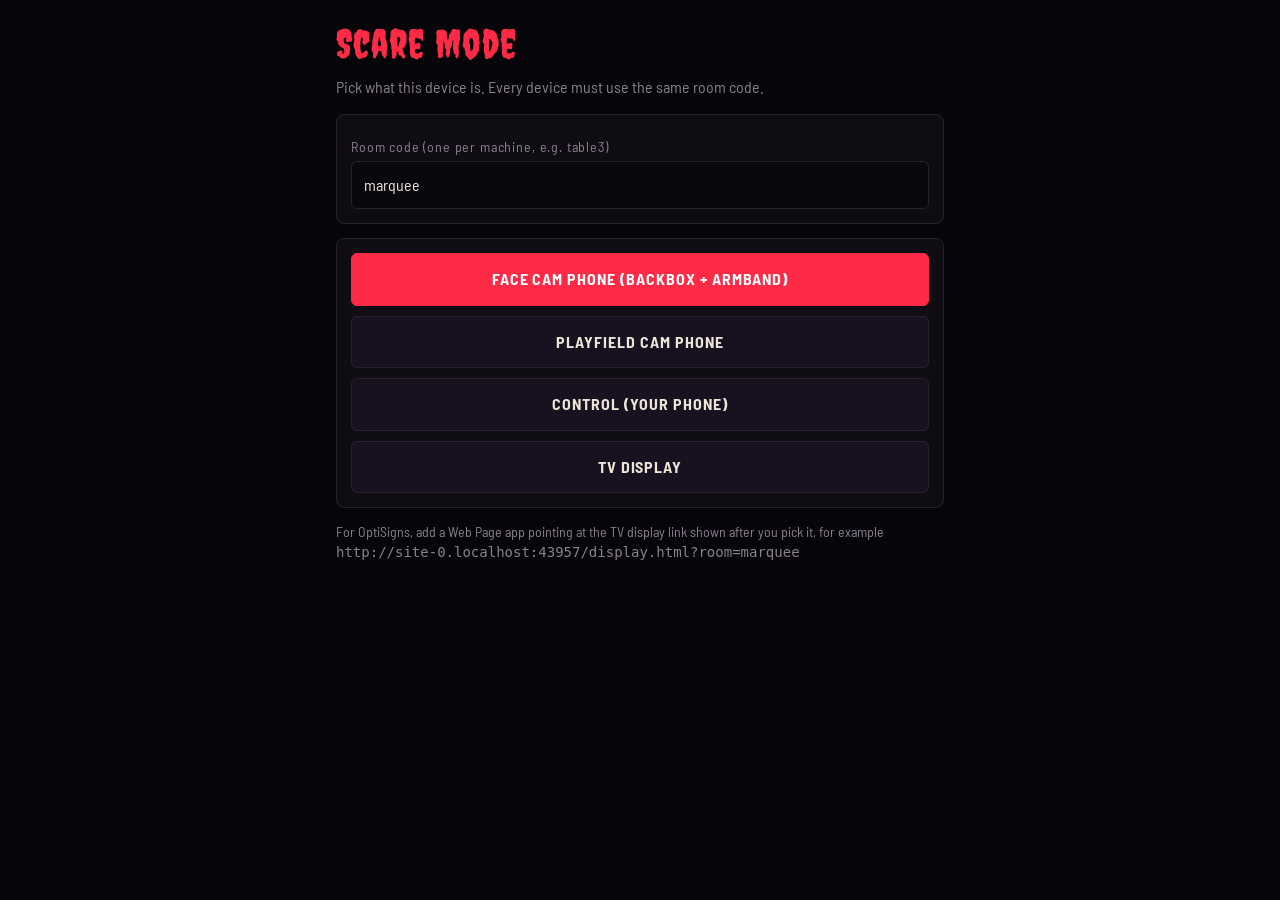
==== index.html @ bcbc5836 "Add PC-free scare mode web app Face cam, playfield cam, control and TV display pages that link over " ====
<!doctype html>
<html lang="en"><head>
<meta charset="utf-8"><meta name="viewport" content="width=device-width,initial-scale=1,viewport-fit=cover">
<title>Scare Mode</title>
<link rel="stylesheet" href="https://fonts.googleapis.com/css2?family=Creepster&family=Barlow+Semi+Condensed:wght@400;600;700&display=swap">
<link rel="stylesheet" href="phone.css">
</head><body>
<h1>Scare Mode</h1>
<p class="sub">Pick what this device is. Every device must use the same room code.</p>
<div class="card">
  <label for="room">Room code (one per machine, e.g. table3)</label>
  <input id="room" autocomplete="off" autocapitalize="none">
</div>
<div class="card" style="display:grid;gap:10px">
  <button class="go" data-p="face.html">Face cam phone (backbox + armband)</button>
  <button data-p="field.html">Playfield cam phone</button>
  <button data-p="control.html">Control (your phone)</button>
  <button data-p="display.html">TV display</button>
</div>
<p class="muted">For OptiSigns, add a Web Page app pointing at the TV display link shown after you pick it, for example <code id="ex"></code></p>
<script>
const r = document.getElementById('room');
r.value = new URLSearchParams(location.search).get('room') || localStorage.getItem('sm-room') || 'marquee';
const clean = () => r.value.toLowerCase().replace(/[^a-z0-9]/g, '').slice(0, 24) || 'marquee';
const ex = () => document.getElementById('ex').textContent = new URL('display.html?room=' + clean(), location.href).href;
r.oninput = ex; ex();
document.querySelectorAll('[data-p]').forEach(b => b.onclick = () => { location.href = b.dataset.p + '?room=' + clean(); });
</script>
</body></html>
---- phone.css ----
:root{--void:#060509;--crypt:#100c13;--crypt-2:#181220;--line:#2a2130;--bone:#ece4d6;--ash:#8a7f8f;--blood:#ff2a45;--ember:#ff8a3d;--ecto:#6dffb0;color-scheme:dark}
*{box-sizing:border-box}
html,body{margin:0;background:var(--void);color:var(--bone);font:16px/1.4 "Barlow Semi Condensed","Arial Narrow",system-ui,sans-serif}
body{padding:16px;padding-top:max(16px,env(safe-area-inset-top));padding-bottom:max(16px,env(safe-area-inset-bottom));max-width:640px;margin:0 auto}
h1{font-family:"Creepster",Impact,fantasy;color:var(--blood);font-weight:400;font-size:40px;margin:0 0 4px;letter-spacing:1px}
.sub{color:var(--ash);margin:0 0 16px}
.card{background:var(--crypt);border:1px solid var(--line);border-radius:8px;padding:14px;margin-bottom:14px}
.card h2{margin:0 0 10px;font-size:15px;letter-spacing:.18em;text-transform:uppercase;color:var(--ash);font-weight:600}
button{font:inherit;font-weight:700;letter-spacing:.06em;text-transform:uppercase;border:0;border-radius:6px;padding:14px 16px;background:var(--crypt-2);color:var(--bone);border:1px solid var(--line);cursor:pointer;min-height:48px}
button.go{background:var(--blood);border-color:var(--blood);color:#fff}
button.cool{background:var(--ecto);border-color:var(--ecto);color:var(--void)}
button:disabled{opacity:.4}
.row{display:flex;gap:10px;flex-wrap:wrap;align-items:center}
.row>*{flex:1 1 auto}
input,select{font:inherit;width:100%;padding:12px;border-radius:6px;border:1px solid var(--line);background:#0a080d;color:var(--bone);min-height:48px}
label{display:block;font-size:14px;color:var(--ash);margin:8px 0 4px;letter-spacing:.06em}
.pill{display:inline-flex;align-items:center;gap:8px;font-size:14px;letter-spacing:.08em;text-transform:uppercase;padding:4px 10px;border-radius:99px;background:var(--crypt-2);border:1px solid var(--line)}
.dot{width:10px;height:10px;border-radius:50%;background:var(--ash)}
.ok .dot{background:var(--ecto);box-shadow:0 0 8px var(--ecto)}
.bad .dot{background:var(--blood)}
.warn .dot{background:var(--ember)}
video{width:100%;border-radius:8px;background:#000;display:block}
.big{font-family:"Big Shoulders Display",Impact,sans-serif;font-weight:900;font-size:96px;line-height:.9;color:var(--blood)}
.muted{color:var(--ash);font-size:14px}
.hide{display:none!important}
table{width:100%;border-collapse:collapse;font-size:15px}
td,th{padding:6px 4px;border-bottom:1px solid var(--line);text-align:left}
th{color:var(--ash);font-weight:600;font-size:13px;letter-spacing:.1em;text-transform:uppercase}
td button{min-height:0;padding:6px 10px;font-size:12px}
a{color:var(--ecto)}
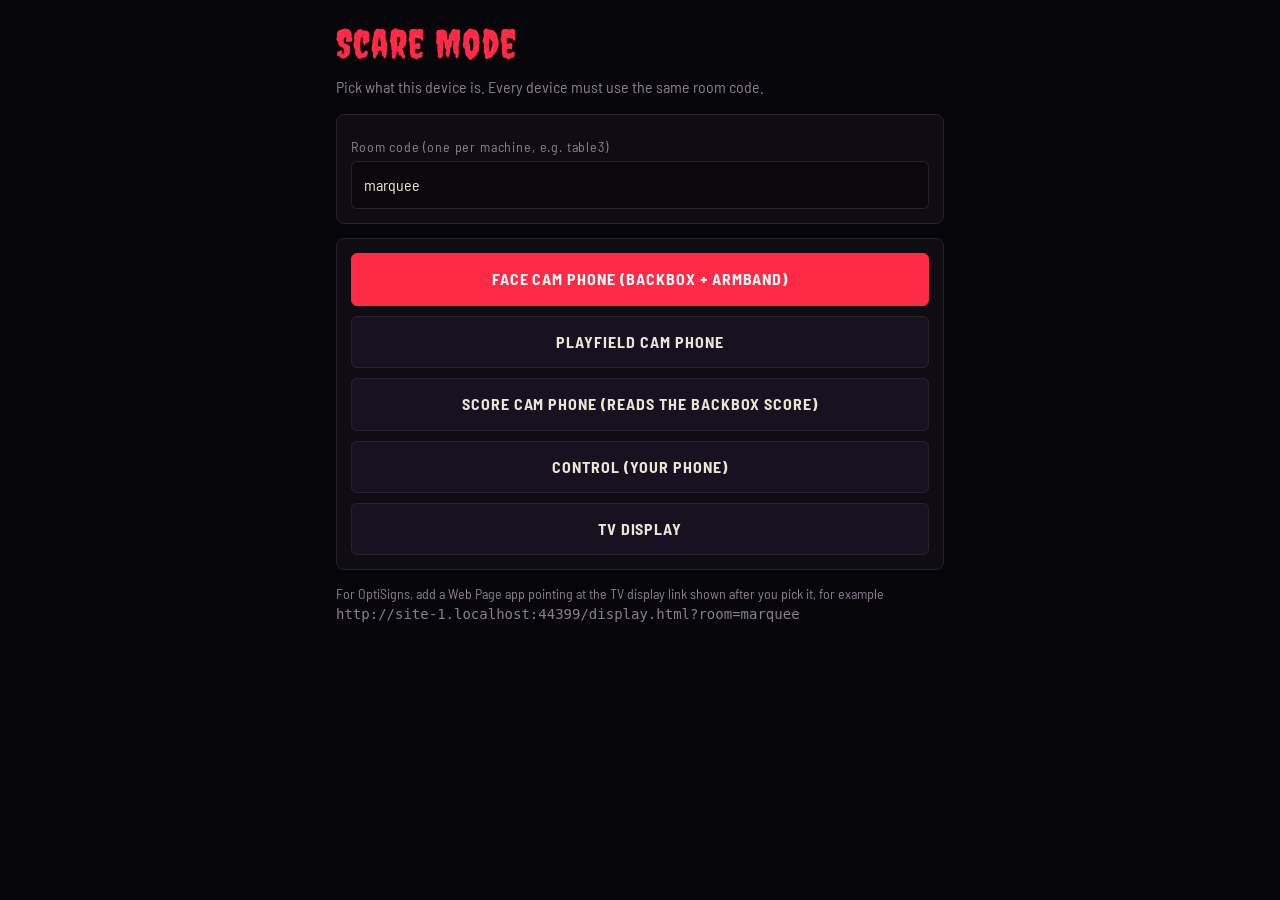
==== commit ca7a84c6: "Add score cam: in-browser score reading from the backbox display New score.html phone page reads the" ====
--- a/index.html
+++ b/index.html
@@ -14,6 +14,7 @@
 <div class="card" style="display:grid;gap:10px">
   <button class="go" data-p="face.html">Face cam phone (backbox + armband)</button>
   <button data-p="field.html">Playfield cam phone</button>
+  <button data-p="score.html">Score cam phone (reads the backbox score)</button>
   <button data-p="control.html">Control (your phone)</button>
   <button data-p="display.html">TV display</button>
 </div>
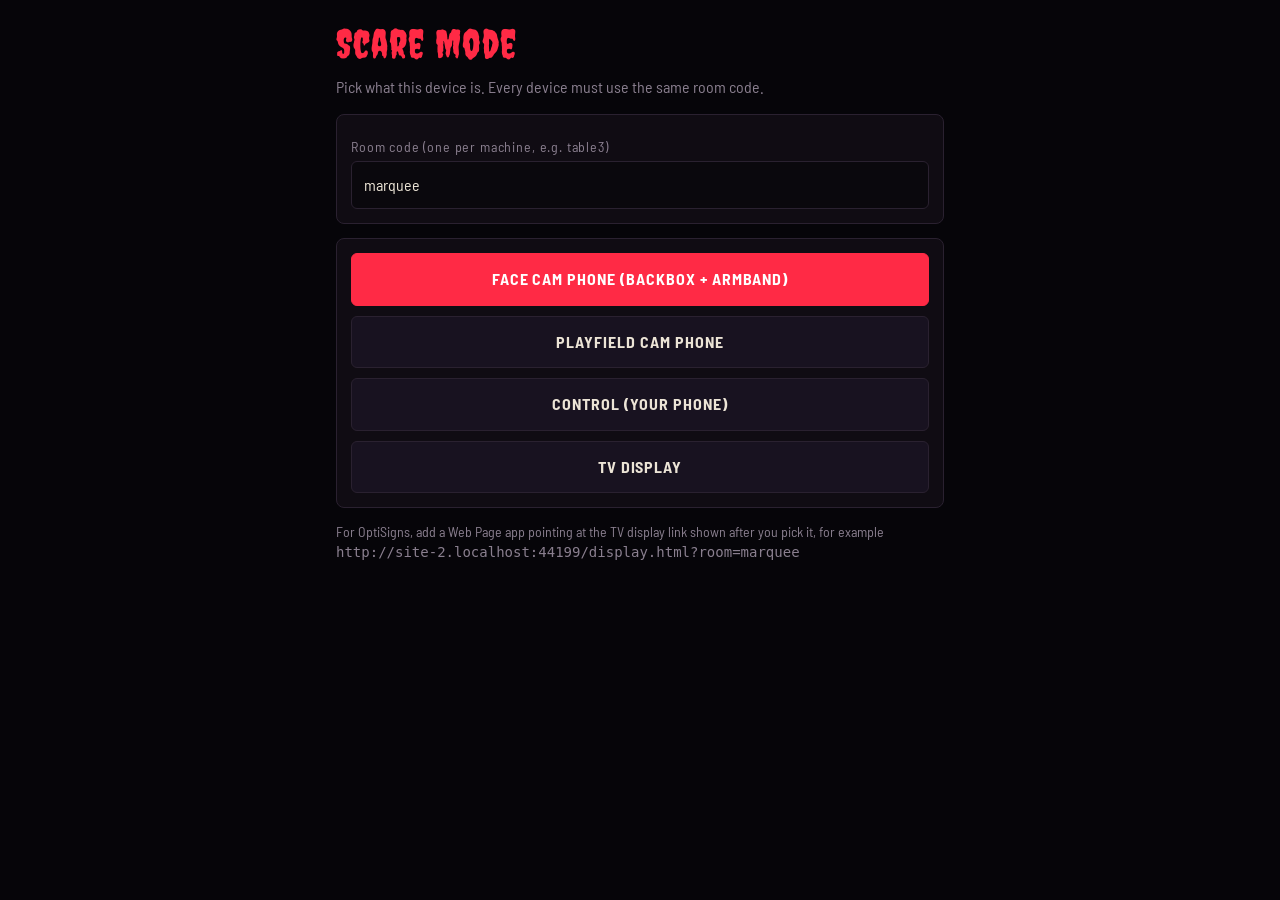
==== commit b5098d2d: "Add Marquee Arcade favicon and home-screen icon to all pages Co-Authored-By: Claude Opus 5.5 <norepl" ====
--- a/index.html
+++ b/index.html
@@ -1,5 +1,6 @@
 <!doctype html>
 <html lang="en"><head>
+<link rel="icon" href="favicon.ico" sizes="any"><link rel="icon" type="image/png" href="icon-192.png"><link rel="apple-touch-icon" href="apple-touch-icon.png">
 <meta charset="utf-8"><meta name="viewport" content="width=device-width,initial-scale=1,viewport-fit=cover">
 <title>Scare Mode</title>
 <link rel="stylesheet" href="https://fonts.googleapis.com/css2?family=Creepster&family=Barlow+Semi+Condensed:wght@400;600;700&display=swap">
@@ -14,7 +15,6 @@
 <div class="card" style="display:grid;gap:10px">
   <button class="go" data-p="face.html">Face cam phone (backbox + armband)</button>
   <button data-p="field.html">Playfield cam phone</button>
-  <button data-p="score.html">Score cam phone (reads the backbox score)</button>
   <button data-p="control.html">Control (your phone)</button>
   <button data-p="display.html">TV display</button>
 </div>
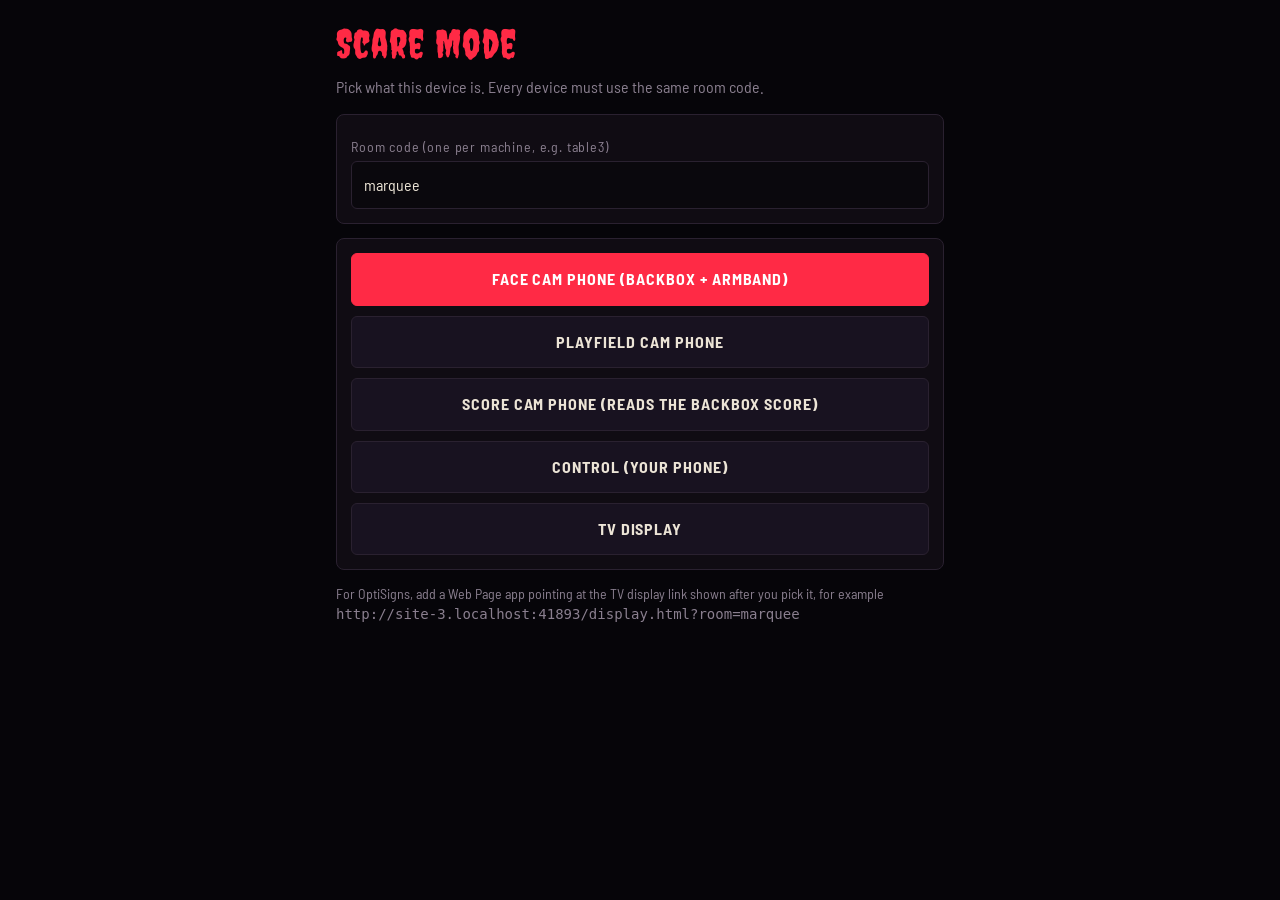
==== commit 745fb2cb: "Merge main into score cam branch; match new phone-page conventions Resolve display.html conflict (ke" ====
--- a/index.html
+++ b/index.html
@@ -15,6 +15,7 @@
 <div class="card" style="display:grid;gap:10px">
   <button class="go" data-p="face.html">Face cam phone (backbox + armband)</button>
   <button data-p="field.html">Playfield cam phone</button>
+  <button data-p="score.html">Score cam phone (reads the backbox score)</button>
   <button data-p="control.html">Control (your phone)</button>
   <button data-p="display.html">TV display</button>
 </div>
